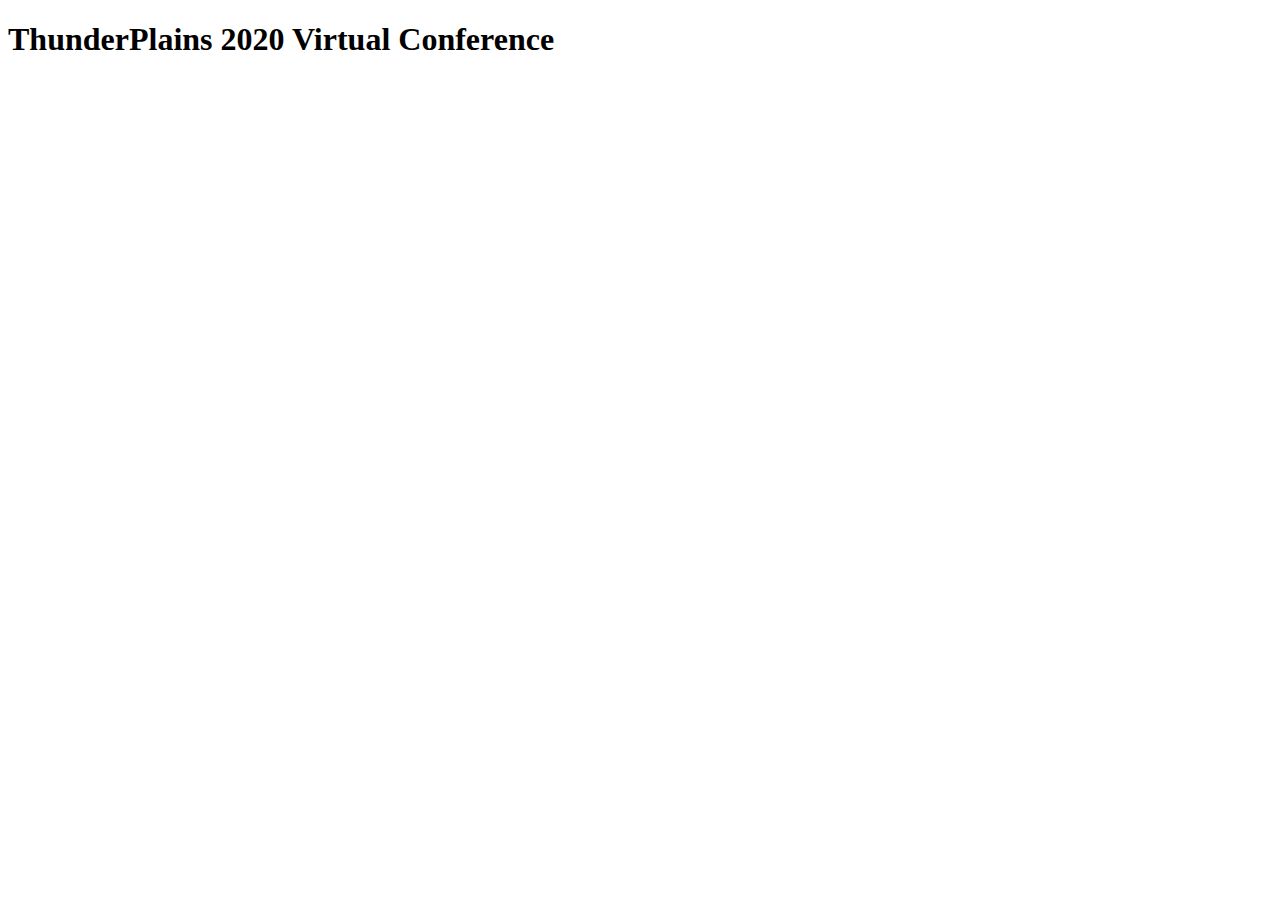
==== countdown/index.html @ 72dd8466 "Added countdown page" ====
<!DOCTYPE html>
<html lang="en" dir="ltr">

	<head>
		<meta charset="utf-8">
		<title></title>
		<link rel="stylesheet" href="./assets/app.css">
		<link rel="preconnect" href="https://fonts.gstatic.com">
		<link href="https://fonts.googleapis.com/css2?family=VT323&display=swap" rel="stylesheet">
	</head>

	<body>
		<div class="text">
			<h1>ThunderPlains 2020 <span>Virtual</span> Conference</h1>
			<!-- <div class="spacer"></div> -->
			<h2><span id="timer"></span></h2>
		</div>

		<div class="x">
			<img class="y prompt" src="./assets/circle.png" alt="">
			<!-- <img class="y prompt" src="assets/prompt.png" alt=""> -->
		</div>
		<script type="text/javascript" src="./assets/app.js?v=12">

		</script>
	</body>

</html>
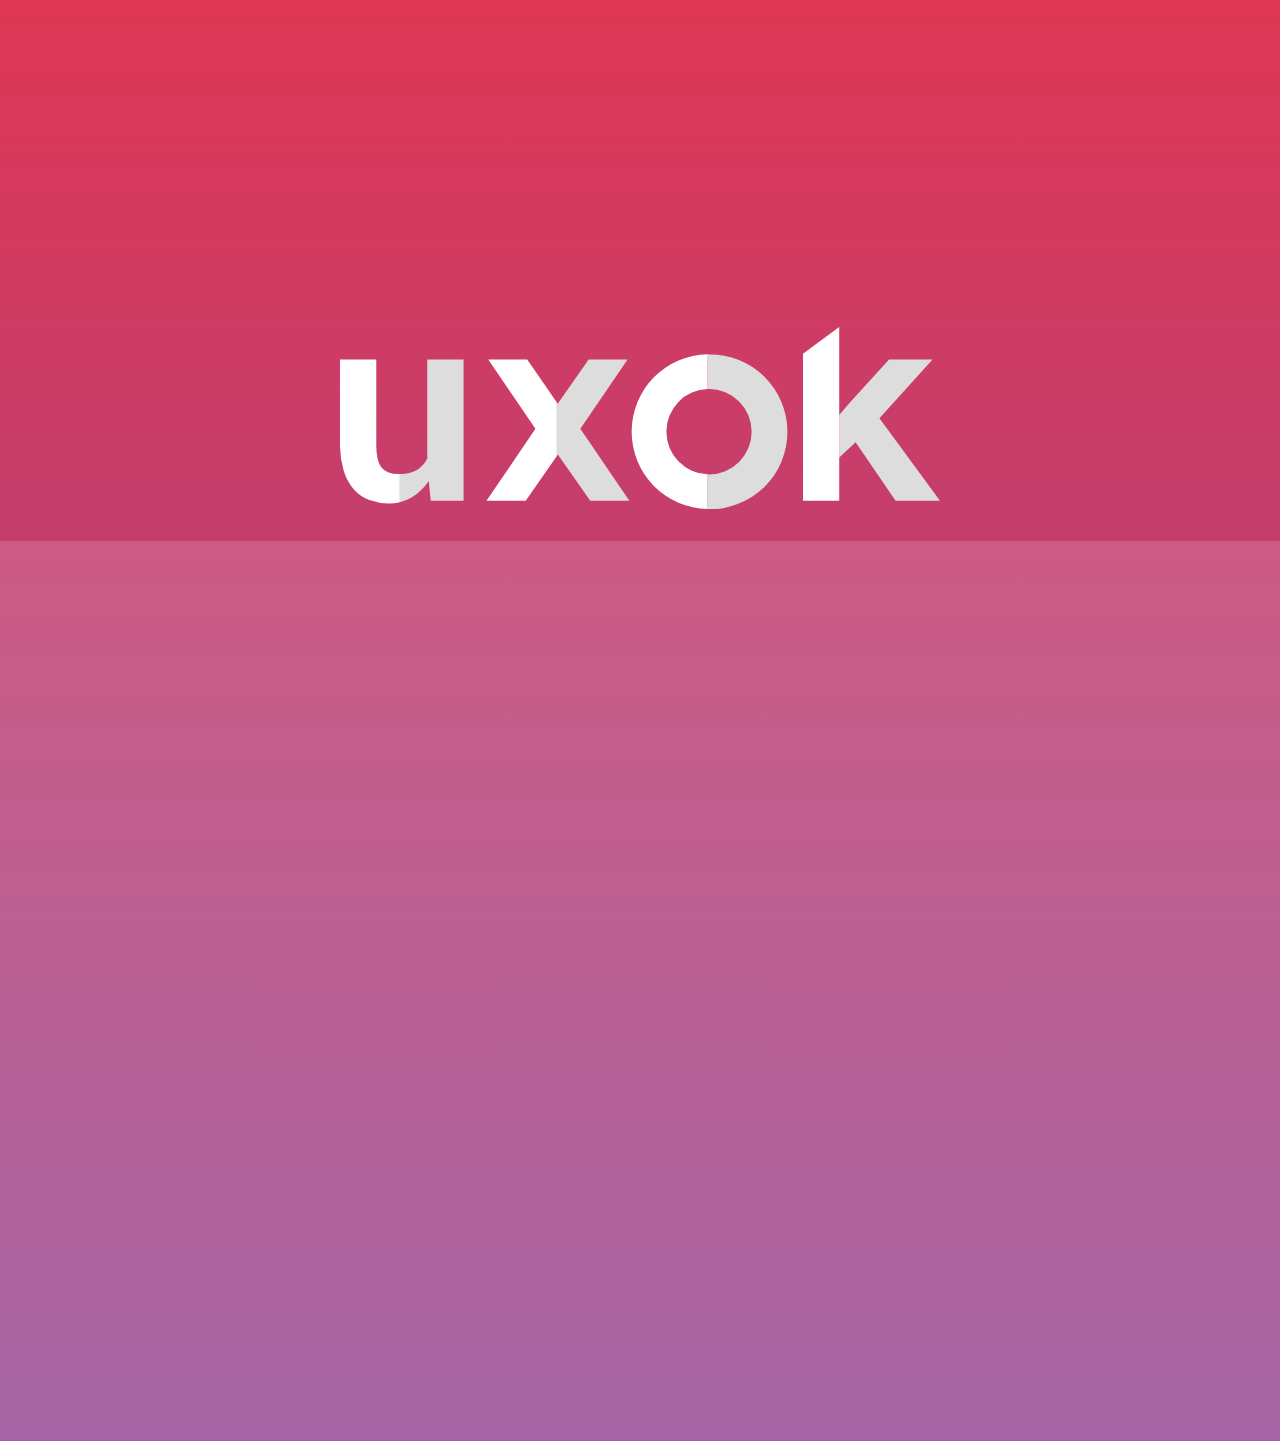
==== commit eb8b0b4e: "Styled all countdown pages" ====
--- a/countdown/index.html
+++ b/countdown/index.html
@@ -4,25 +4,18 @@
 	<head>
 		<meta charset="utf-8">
 		<title></title>
-		<link rel="stylesheet" href="./assets/app.css">
+		<link rel="stylesheet" href="../assets/app.css">
 		<link rel="preconnect" href="https://fonts.gstatic.com">
 		<link href="https://fonts.googleapis.com/css2?family=VT323&display=swap" rel="stylesheet">
 	</head>
 
-	<body>
+	<body class="gradient">
 		<div class="text">
-			<h1>ThunderPlains 2020 <span>Virtual</span> Conference</h1>
-			<!-- <div class="spacer"></div> -->
-			<h2><span id="timer"></span></h2>
+			<img class="logo" src="../assets/uxok-white.svg" alt="">
+			<div class="white-bg">
+				<h2><span id="timer"></span></h2>
+			</div>
 		</div>
-
-		<div class="x">
-			<img class="y prompt" src="./assets/circle.png" alt="">
-			<!-- <img class="y prompt" src="assets/prompt.png" alt=""> -->
-		</div>
-		<script type="text/javascript" src="./assets/app.js?v=12">
-
-		</script>
+		<script type="text/javascript" src="../assets/app.js?v=12"></script>
 	</body>
-
 </html>
--- a/assets/app.css
+++ b/assets/app.css
@@ -0,0 +1,127 @@
+html {
+	box-sizing: border-box;
+}
+
+*, *:before, *:after {
+	box-sizing: inherit;
+}
+
+body {
+	/* background: url(gray-wallpaper.jpg) center center no-repeat;
+	background-size: cover; */
+	min-height: 100vh;
+	font-family: 'Roboto', sans-serif;
+	margin: 0;
+	padding: 0;
+	overflow: hidden;
+
+}
+
+.logo {
+	width: 600px;
+	margin: 0 auto 0;
+	display: block;
+}
+
+.gradient {
+	animation: animateBg 15s linear infinite alternate;
+	background-image: linear-gradient(0deg, #e9b840, #63d56e, #3964e9, #df3755);
+	background-size: 100% 1100%;
+    /* background: linear-gradient(270deg, #e9b840, #63d56e, #3964e9, #df3755); */
+    /* background-size: 100% 100%;
+
+    -webkit-animation: animateBg 0s ease infinite;
+    -moz-animation: animateBg 0s ease infinite;
+    animation: animateBg 0s ease infinite; */
+}
+
+@keyframes animateBg {
+  0% { background-position: 0% 0%; }
+  100% { background-position: 0% 100%; }
+}
+
+
+
+
+
+
+Resources1× 0.5× 0.25×Rerun
+
+.prompt {
+	max-width: 150px;
+	display: block;
+	border-radius: 150px;
+	border: 10px outset #D4D4D4;
+}
+
+
+.text {
+	position: absolute;
+	left: 0;
+	top: 0;
+	display: flex;
+	height: 100vh;
+	width: 100%;
+	justify-content: center;
+	align-items: center;
+	flex-direction: column;
+	text-align: center;
+}
+
+.text h1, .text h2 {
+	font-size: 4em;
+	margin: 0;
+	line-height: 1em;
+}
+
+.white-bg {
+	display: block;
+	width: 100%;
+	margin-top: 2rem;
+	position: relative;
+}
+
+.white-bg::after {
+	content: "";
+	top: 0;
+	left: 0;
+	position: absolute;
+	background: rgba(255,255,255,0.15);
+	width: 100%;
+	padding-bottom: 100vh;
+}
+
+
+
+.text h1 {
+	color: #5555e3;
+	margin-bottom: 0;
+	display: block;
+}
+
+.text h1 span {
+	color: #383838;
+	font-style: italic;
+}
+
+.text h2 {
+	text-align: center;
+	display: block;
+	font-size: 4em;
+	width: 100%;
+	/* background: rgba(255,255,255,0.25); */
+	padding-top: 2rem;
+	color: white;
+	/* padding: 1rem 1.5rem; */
+	font-family: 'Roboto Slab', serif;
+	/* outline: 8px solid rgba(255,255,255,0.25);
+  outline-offset: 8px; */
+
+}
+
+/* .spacer {
+  height: 5px;
+  background: #ffffff;
+  width: 600px;
+  margin-bottom: 2rem;
+} */
